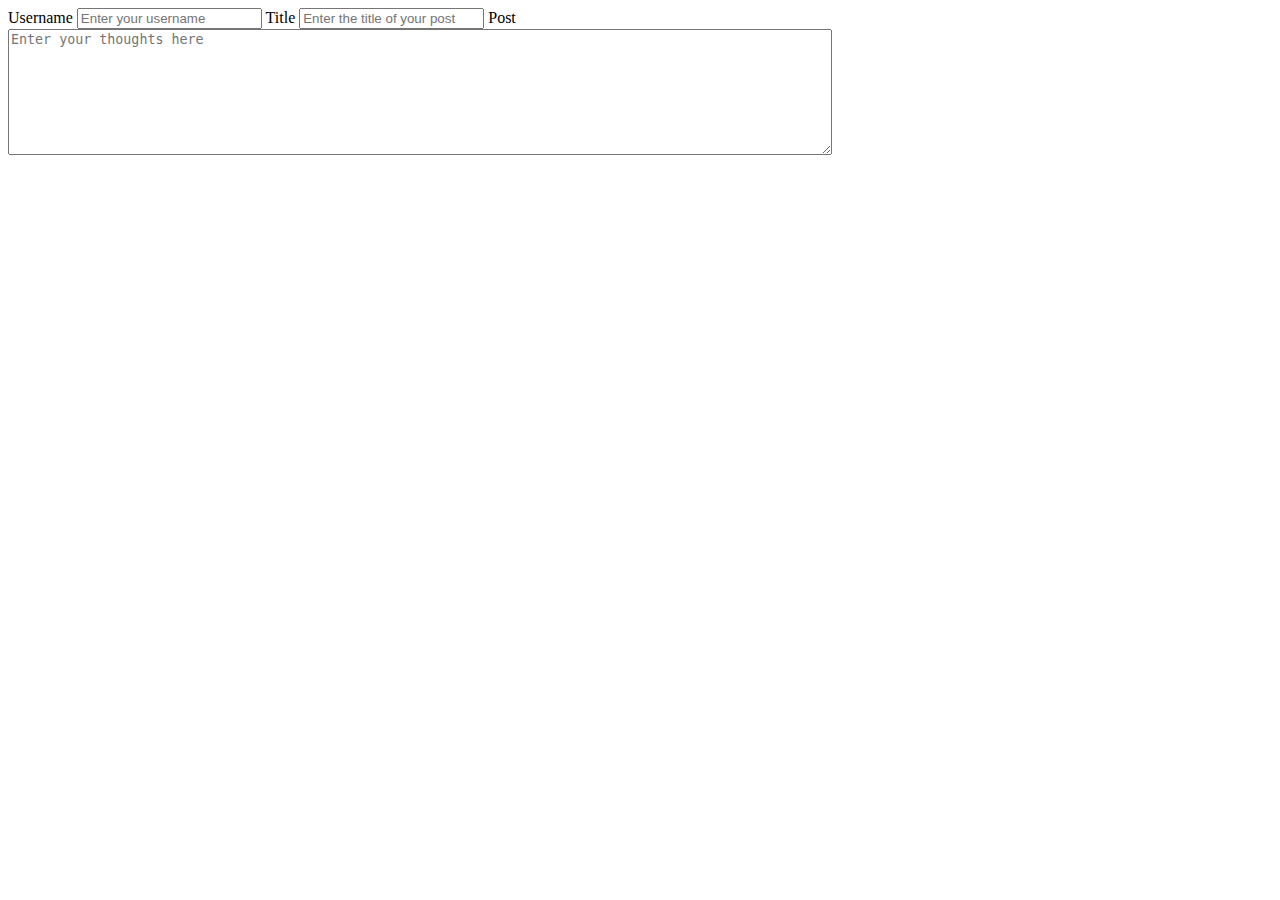
==== index.html @ 26a6e45b "Update index.html" ====
<!DOCTYPE html>
<html lang="en">

    <head>
        <meta charset="UTF-8">
        <meta name="viewport" content="width=device-width, initial-scale=1.0">
        <title>Blog.Madigan New Post</title>
        <link rel="stylesheet" href="./assets/css/form.css" />
    </head>

    <body>
        <header>

        </header>
        <main>

            <section class="blog-title"></section>

            <form class="new-post-form">

                <label for="username">Username</label>
                <input type="text" id="username" name="username" placeholder="Enter your username"/>

                <label for="title">Title</label>
                <input type="text" id="title" name="title" placeholder="Enter the title of your post"/>

                <label for="post">Post</label>
                <textarea id="post" name="post" rows="8" cols="100" placeholder="Enter your thoughts here"></textarea>

            </form>
        </main>
        <script href = "./assets/js/form.js"></script>
    </body>
</html>
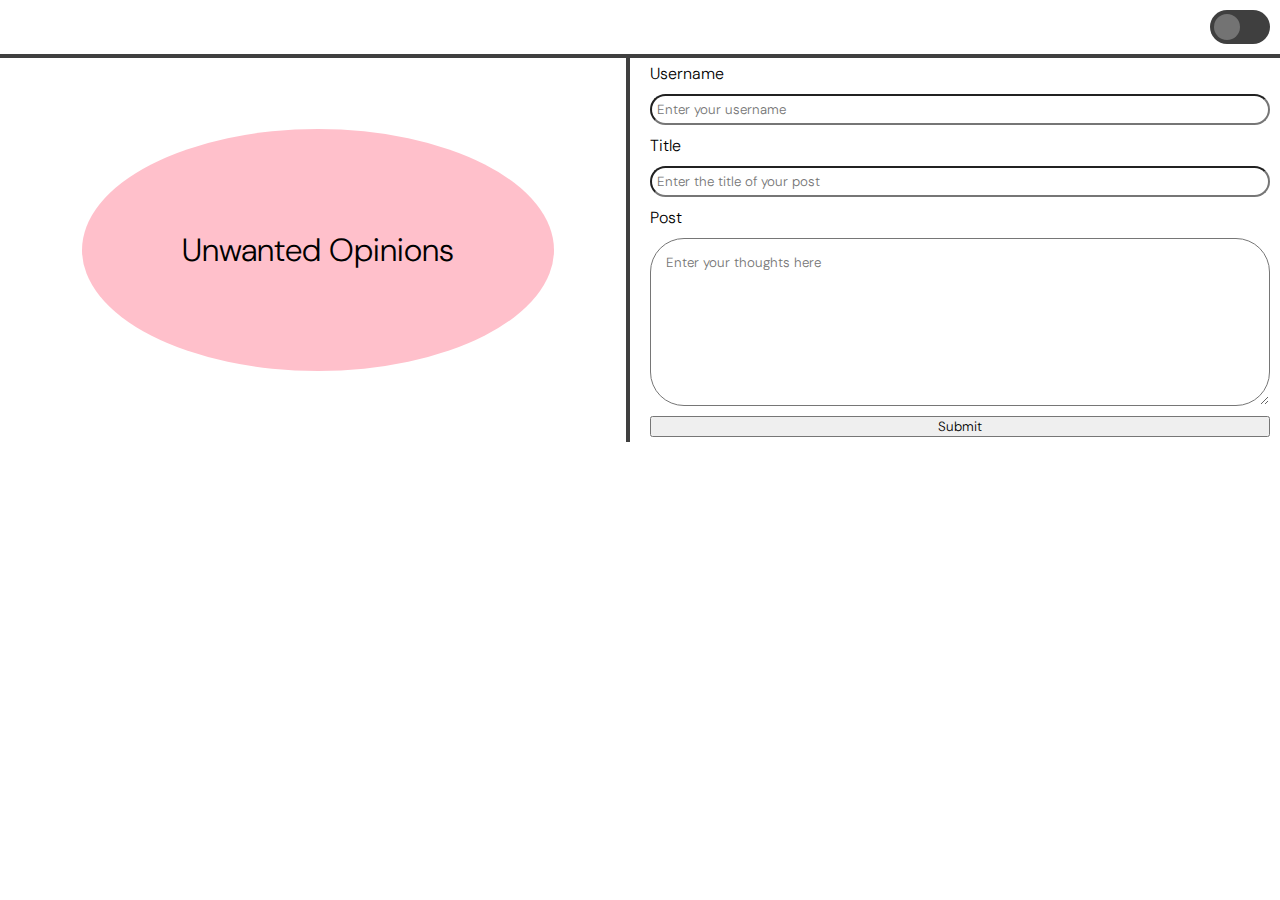
==== commit 10ddf00d: "Update HTML, add theme slide, begin CSS" ====
--- a/index.html
+++ b/index.html
@@ -5,16 +5,26 @@
         <meta charset="UTF-8">
         <meta name="viewport" content="width=device-width, initial-scale=1.0">
         <title>Blog.Madigan New Post</title>
+        <link rel="preconnect" href="https://fonts.googleapis.com">
+        <link rel="preconnect" href="https://fonts.gstatic.com" crossorigin>
+        <link href="https://fonts.googleapis.com/css2?family=DM+Sans:ital,opsz,wght@0,9..40,100..1000;1,9..40,100..1000&family=Poppins:ital,wght@0,100;0,200;0,300;0,400;0,500;0,600;0,700;0,800;0,900;1,100;1,200;1,300;1,400;1,500;1,600;1,700;1,800;1,900&display=swap" rel="stylesheet">
+        <link rel="preconnect" href="https://fonts.googleapis.com">
+        <link rel="preconnect" href="https://fonts.gstatic.com" crossorigin>
+        <link href="https://fonts.googleapis.com/css2?family=Poppins:ital,wght@0,100;0,200;0,300;0,400;0,500;0,600;0,700;0,800;0,900;1,100;1,200;1,300;1,400;1,500;1,600;1,700;1,800;1,900&display=swap" rel="stylesheet">
         <link rel="stylesheet" href="./assets/css/form.css" />
     </head>
 
     <body>
         <header>
+            <label class="switch">
+                <input type="checkbox">
+                <span class="slider round"></span>
+            </label>
+        </header>
 
-        </header>
         <main>
 
-            <section class="blog-title"></section>
+            <section class="blog-title"><h1>Unwanted Opinions</h1></section>
 
             <form class="new-post-form">
 
@@ -25,7 +35,9 @@
                 <input type="text" id="title" name="title" placeholder="Enter the title of your post"/>
 
                 <label for="post">Post</label>
-                <textarea id="post" name="post" rows="8" cols="100" placeholder="Enter your thoughts here"></textarea>
+                <textarea id="post" name="post" rows="8" placeholder="Enter your thoughts here"></textarea>
+
+                <button type="submit" name="submitBtn">Submit</button>
 
             </form>
         </main>
--- a/assets/css/form.css
+++ b/assets/css/form.css
@@ -0,0 +1,134 @@
+:root {
+    --lightGrey: #8f8f8fa8;
+    --darkGrey: #3f3f3f;
+
+}
+
+* {
+    box-sizing: border-box;
+    padding: 0;
+    margin: 0;
+    font-family: 'DM Sans', 'Poppins', serif;
+    font-weight: 300;
+}
+
+body {
+    background-color: white;
+}
+
+
+
+
+
+header {
+    display: flex;
+    justify-content: right;
+    border-bottom: #3f3f3f 4px solid;
+}
+
+/* Togle switch for light and dark mode */
+/* The switch - the box around the slider */
+.switch {
+    margin: 10px 10px;
+    position: relative;
+    display: inline-block;
+    width: 60px;
+    height: 34px;
+  }
+  
+  /* Hide default HTML checkbox */
+  .switch input {
+    opacity: 0;
+    width: 0;
+    height: 0;
+  }
+  
+  /* The slider */
+  .slider {
+    position: absolute;
+    cursor: pointer;
+    top: 0;
+    left: 0;
+    right: 0;
+    bottom: 0;
+    background-color: var(--darkGrey);
+    -webkit-transition: .4s;
+    transition: .4s;
+  }
+  
+  .slider:before {
+    position: absolute;
+    content: "";
+    height: 26px;
+    width: 26px;
+    left: 4px;
+    bottom: 4px;
+    background-color: #8f8f8fa8;
+    -webkit-transition: .4s;
+    transition: .4s;
+  }
+  
+  input:checked + .slider {
+    background-color: #ffffff;
+  }
+  
+  input:focus + .slider {
+    box-shadow: 0 0 1px #2196F3;
+  }
+  
+  input:checked + .slider:before {
+    -webkit-transform: translateX(26px);
+    -ms-transform: translateX(26px);
+    transform: translateX(26px);
+  }
+  
+  /* Rounded sliders */
+  .slider.round {
+    border-radius: 34px;
+  }
+  
+  .slider.round:before {
+    border-radius: 50%;
+  }
+
+
+
+main {
+    display: flex;
+    justify-content: space-around;
+    width: 100vw;
+    height: 30vw;
+}
+
+.blog-title {
+    display: flex;
+    justify-content: center;
+    align-items: center;
+    width: 50%;
+    border-right: #3f3f3f 4px solid;
+    margin: 0px 10px;
+}
+
+h1 {
+    background-color: pink;
+    padding: 100px;
+    border-radius: 50%;
+}
+
+.new-post-form {
+    display: flex;
+    flex-direction: column;
+    justify-content: space-around;
+    width: 50%;
+    margin: 0px 10px;
+}
+
+input {
+    border-radius: 20px;
+    padding: 5px;
+}
+
+textarea {
+    border-radius: 34px;
+    padding: 15px;
+}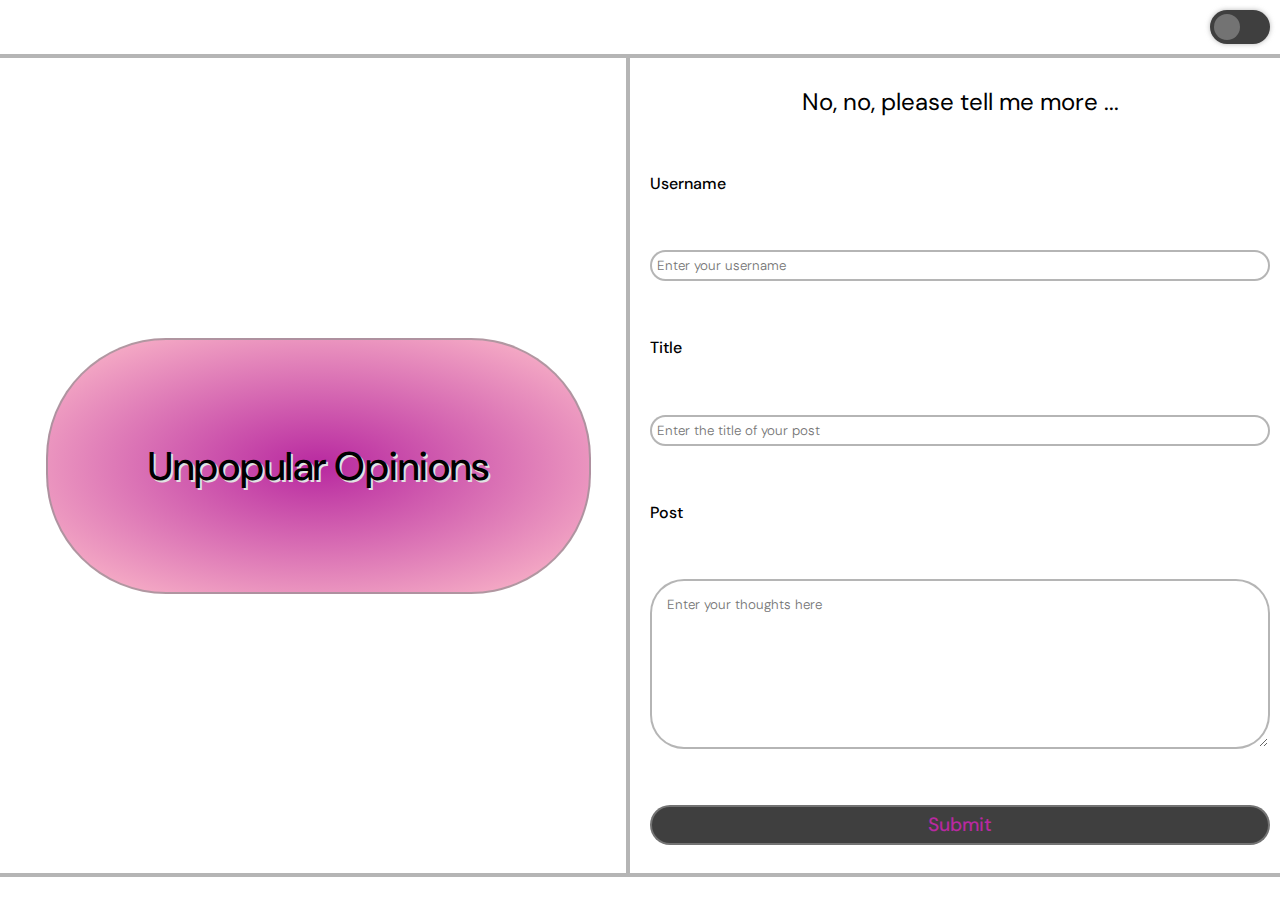
==== commit 487a3cec: "add dark mode function and begin local storage manipulations" ====
--- a/index.html
+++ b/index.html
@@ -4,7 +4,7 @@
     <head>
         <meta charset="UTF-8">
         <meta name="viewport" content="width=device-width, initial-scale=1.0">
-        <title>Blog.Madigan New Post</title>
+        <title>New Post Unpopular Opinions</title>
         <link rel="preconnect" href="https://fonts.googleapis.com">
         <link rel="preconnect" href="https://fonts.gstatic.com" crossorigin>
         <link href="https://fonts.googleapis.com/css2?family=DM+Sans:ital,opsz,wght@0,9..40,100..1000;1,9..40,100..1000&family=Poppins:ital,wght@0,100;0,200;0,300;0,400;0,500;0,600;0,700;0,800;0,900;1,100;1,200;1,300;1,400;1,500;1,600;1,700;1,800;1,900&display=swap" rel="stylesheet">
@@ -18,29 +18,31 @@
         <header>
             <label class="switch">
                 <input type="checkbox">
-                <span class="slider round"></span>
+                <span id="themeSlider" class="slider round"></span>
             </label>
         </header>
 
         <main>
 
-            <section class="blog-title"><h1>Unwanted Opinions</h1></section>
+            <section class="blogTitleContainer"><h1 class="blogTitle" id="blogTitle">Unpopular Opinions</h1></section>
 
             <form class="new-post-form">
 
+                <h2>No, no, please tell me more ...</h2>
+
                 <label for="username">Username</label>
-                <input type="text" id="username" name="username" placeholder="Enter your username"/>
+                <input type="text" id="username" class="userInput" name="username" placeholder="Enter your username"/>
 
                 <label for="title">Title</label>
-                <input type="text" id="title" name="title" placeholder="Enter the title of your post"/>
+                <input type="text" id="postTitle" class="userInput" name="title" placeholder="Enter the title of your post"/>
 
                 <label for="post">Post</label>
-                <textarea id="post" name="post" rows="8" placeholder="Enter your thoughts here"></textarea>
+                <textarea id="postContent" class="userInput" name="post" rows="8" placeholder="Enter your thoughts here"></textarea>
 
-                <button type="submit" name="submitBtn">Submit</button>
+                <button class="submitBtn" id="submitBtn" type="submit" name="submitBtn">Submit</button>
 
             </form>
         </main>
-        <script href = "./assets/js/form.js"></script>
+        <script src = "./assets/js/form.js"></script>
     </body>
 </html>
--- a/assets/css/form.css
+++ b/assets/css/form.css
@@ -1,7 +1,10 @@
 :root {
-    --lightGrey: #8f8f8fa8;
-    --darkGrey: #3f3f3f;
-
+  --lightGrey: #8f8f8fa8;
+  --darkGrey: #3f3f3f;
+  --magenta: #b829a0;
+  --green: #1d7538;
+  --lightGreen: #a3d42f;
+  --textShadowLight: #e2e2e2;
 }
 
 * {
@@ -13,122 +16,170 @@
 }
 
 body {
-    background-color: white;
+  background-color: white;
+  transition: .4s;
 }
 
-
-
-
-
 header {
-    display: flex;
-    justify-content: right;
-    border-bottom: #3f3f3f 4px solid;
+  display: flex;
+  justify-content: right;
+  border-bottom: var(--lightGrey) solid 4px;
 }
 
 /* Togle switch for light and dark mode */
 /* The switch - the box around the slider */
 .switch {
-    margin: 10px 10px;
-    position: relative;
-    display: inline-block;
-    width: 60px;
-    height: 34px;
-  }
+  margin: 10px 10px;
+  position: relative;
+  display: inline-block;
+  width: 60px;
+  height: 34px;
+}
+
+/* Hide default HTML checkbox */
+.switch input {
+  opacity: 0;
+  width: 0;
+  height: 0;
+}
+
+/* The slider */
+.slider {
+  position: absolute;
+  cursor: pointer;
+  top: 0;
+  left: 0;
+  right: 0;
+  bottom: 0;
+  background-color: var(--darkGrey);
+  -webkit-transition: .4s;
+  transition: .4s;
+  box-shadow: 0 0 5px var(--lightGrey);
+}
+
+.slider:before {
+  position: absolute;
+  content: "";
+  height: 26px;
+  width: 26px;
+  left: 4px;
+  bottom: 4px;
+  background-color: #8f8f8fa8;
+  -webkit-transition: .4s;
+  transition: .4s;
+}
+
+input:checked + .slider {
+  background-color: #ffffff;
   
-  /* Hide default HTML checkbox */
-  .switch input {
-    opacity: 0;
-    width: 0;
-    height: 0;
-  }
-  
-  /* The slider */
-  .slider {
-    position: absolute;
-    cursor: pointer;
-    top: 0;
-    left: 0;
-    right: 0;
-    bottom: 0;
-    background-color: var(--darkGrey);
-    -webkit-transition: .4s;
-    transition: .4s;
-  }
-  
-  .slider:before {
-    position: absolute;
-    content: "";
-    height: 26px;
-    width: 26px;
-    left: 4px;
-    bottom: 4px;
-    background-color: #8f8f8fa8;
-    -webkit-transition: .4s;
-    transition: .4s;
-  }
-  
-  input:checked + .slider {
-    background-color: #ffffff;
-  }
-  
-  input:focus + .slider {
-    box-shadow: 0 0 1px #2196F3;
-  }
-  
-  input:checked + .slider:before {
-    -webkit-transform: translateX(26px);
-    -ms-transform: translateX(26px);
-    transform: translateX(26px);
-  }
-  
-  /* Rounded sliders */
-  .slider.round {
-    border-radius: 34px;
-  }
-  
-  .slider.round:before {
-    border-radius: 50%;
-  }
+}
 
+input:focus + .slider {
+  box-shadow: 0 0 5px var(--lightGrey);
+}
 
+input:checked + .slider:before {
+  -webkit-transform: translateX(26px);
+  -ms-transform: translateX(26px);
+  transform: translateX(26px);
+}
+
+/* Rounded sliders */
+.slider.round {
+  border-radius: 34px;
+}
+
+.slider.round:before {
+  border-radius: 50%;
+}
+
+.dark-mode {
+  background-color: var(--darkGrey);
+  color: white;
+  transition: .4s;
+}
 
 main {
-    display: flex;
-    justify-content: space-around;
-    width: 100vw;
-    height: 30vw;
+  display: flex;
+  justify-content: space-around;
+  width: 100vw;
+  height: 30vw;
+  border-bottom: var(--lightGrey) solid 4px;
+  height: 91vh;
 }
 
-.blog-title {
-    display: flex;
-    justify-content: center;
-    align-items: center;
-    width: 50%;
-    border-right: #3f3f3f 4px solid;
-    margin: 0px 10px;
+.blogTitleContainer {
+  display: flex;
+  justify-content: center;
+  align-items: center;
+  width: 50%;
+  border-right: var(--lightGrey) 4px solid;
+  margin: 0px 10px;
 }
 
-h1 {
-    background-color: pink;
-    padding: 100px;
-    border-radius: 50%;
+.blogTitle {
+  background-image: radial-gradient(ellipse, var(--magenta), pink);
+  text-shadow: 2px 2px var(--textShadowLight);
+  border: var(--lightGrey) 2px solid;
+  padding: 100px;
+  border-radius: 120px;
+  font-size: 40px;
+  font-weight: 500;
+  transition: .4s;
+}
+
+.dark-modeTitle {
+  background-image: radial-gradient(ellipse, var(--green), var(--lightGreen));
+  text-shadow: 3px 3px var(--darkGrey);
+  transition: .4s;
 }
 
 .new-post-form {
-    display: flex;
-    flex-direction: column;
-    justify-content: space-around;
-    width: 50%;
-    margin: 0px 10px;
+  display: flex;
+  flex-direction: column;
+  justify-content: space-around;
+  width: 50%;
+  margin: 0px 10px;
+}
+
+h2 {
+  text-align: center;
+  font-weight: 400;
+}
+
+label {
+  font-weight: 500;
 }
 
 input {
-    border-radius: 20px;
-    padding: 5px;
+  border-radius: 20px;
+  padding: 5px;
+  border: 2px var(--lightGrey) solid;
 }
 
 textarea {
-    border-radius: 34px;
-    padding: 15px;
+  border-radius: 34px;
+  padding: 15px;
+  border: 2px var(--lightGrey) solid;
+}
+
+.submitBtn {
+  height: 40px;
+  border: 2px var(--lightGrey) solid;
+  border-radius: 20px;
+  background-color: var(--darkGrey);
+  color: var(--magenta);
+  font-size: larger;
+  font-weight: 500;
+  transition: .4s;
+}
+
+.dark-modeBtn {
+  color: var(--lightGreen);
+  background-color: var(--lightGrey);
+  transition: .4s;
+}
+
+#submitBtn:hover {
+  color: white;
 }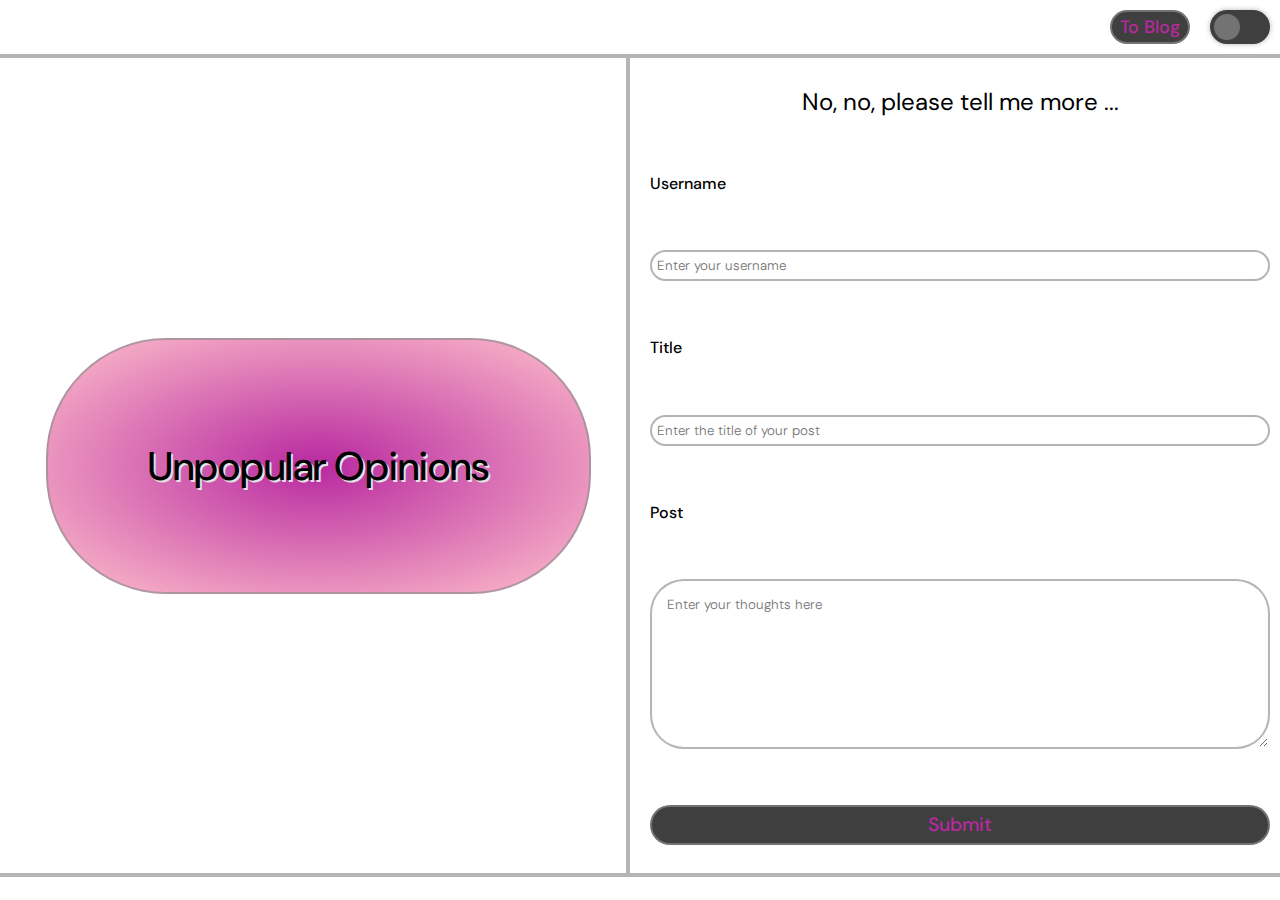
==== commit 4e9ea818: "Add to blog button" ====
--- a/index.html
+++ b/index.html
@@ -16,6 +16,9 @@
 
     <body>
         <header>
+            
+            <button id="blogBtn" class="blogBtn" type="button" name="blogBtn">To Blog</button>
+
             <label class="switch">
                 <input type="checkbox">
                 <span id="themeSlider" class="slider round"></span>
--- a/assets/css/form.css
+++ b/assets/css/form.css
@@ -24,6 +24,24 @@
   display: flex;
   justify-content: right;
   border-bottom: var(--lightGrey) solid 4px;
+}
+
+.blogBtn {
+  margin: 10px 10px;
+  height: 34px;
+  width: 80px;
+  padding: 3px 8px;
+  border: 2px var(--lightGrey) solid;
+  border-radius: 20px;
+  background-color: var(--darkGrey);
+  color: var(--magenta);
+  font-size: large;
+  font-weight: 500;
+  transition: .4s;
+}
+
+.blogBtn:hover {
+  color: white;
 }
 
 /* Togle switch for light and dark mode */
